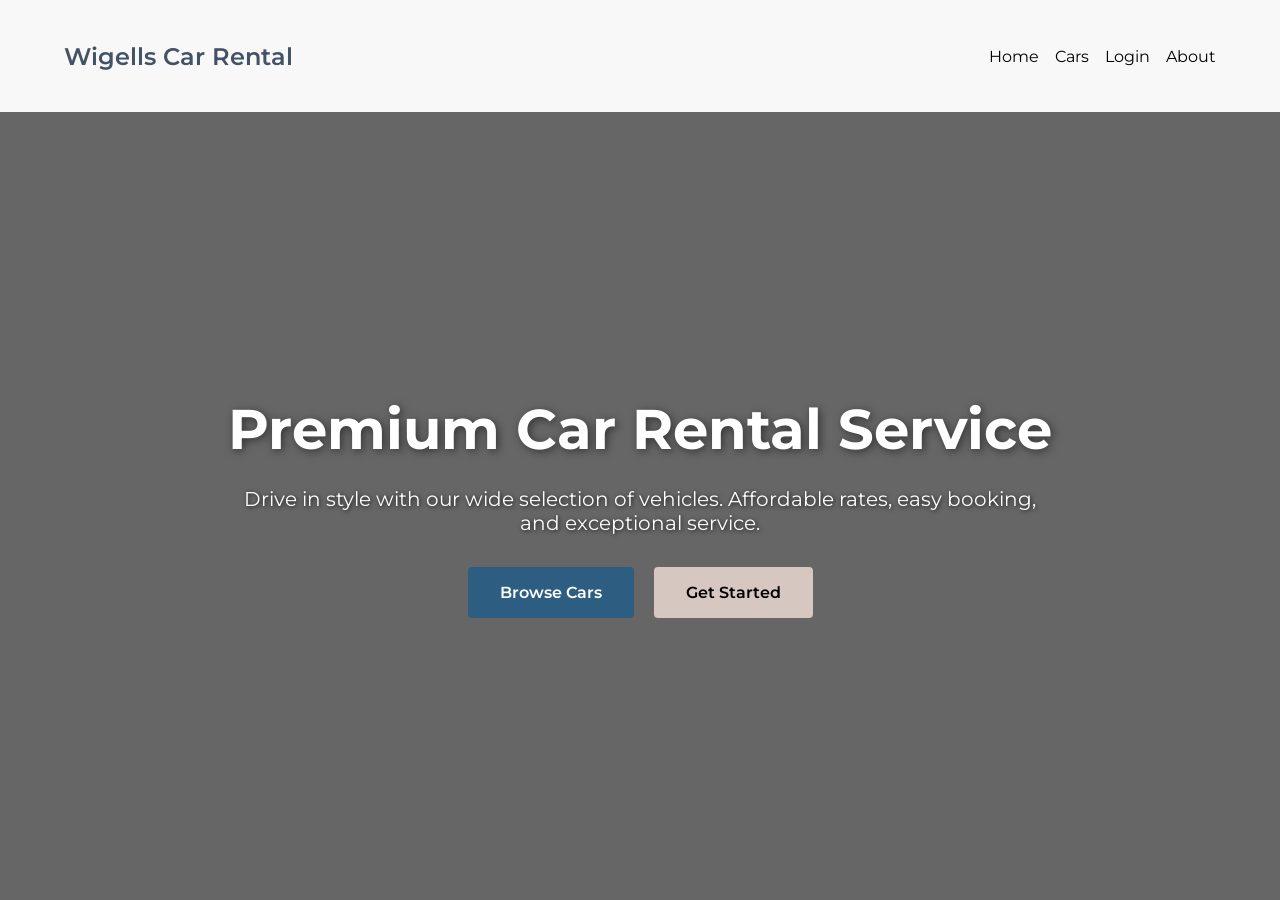
==== index.html @ 7b2bd9c6 "login, register, cars: works. endpoint: /bookings does not work, want authentication" ====
<!doctype html>
<html lang="en">
  <head>
    <meta charset="UTF-8" />
    <meta name="viewport" content="width=device-width, initial-scale=1.0" />
    <title>Car Rental Service</title>
    <link rel="stylesheet" href="styles.css" />
  </head>
  <body>
    <!-- Navigation Bar -->
    <nav class="navbar">
      <div class="logo">Wigells Car Rental</div>
      <ul class="nav-links">
        <li><a data-page="home" class="page-link active">Home</a></li>
        <li><a data-page="cars" class="page-link">Cars</a></li>
        <li id="my-pages-nav-item" class="hidden">
          <a data-page="my-pages" class="page-link" id="user-link">My Pages</a>
        </li>
        <li id="login-nav-item">
          <a data-page="login" class="page-link">Login</a>
        </li>
        <li id="admin-nav-item" class="hidden">
          <a data-page="admin" class="page-link">Admin</a>
        </li>
        <li>
          <a data-page="about" class="page-link" id="about-link">About</a>
        </li>
      </ul>
      <!-- <div class="user-status">
        <div class="welcome-msg" id="welcome-message">
          Welcome, <span id="username-nav">Vixilicious</span>!
        </div>
        <div id="auth-links">
          <a data-page="login" class="btn login-btn">Login</a>
          <a data-page="register" class="btn register-btn">Register</a>
        </div>
      </div> -->
      <button class="hidden" id="logout-btn">Logout</button>
    </nav>
    <!-- <div class="sub-navbar">
      <p class="sub-text">Want to be a part of our journey? Register for our 
        <span class="sub-highlight">newsletter</span> and get exclusive offers!
      </p>
    </div> -->

    <!-- Main Content Area -->
    <div class="scrollable-content">
      <main class="main-content">
        <!-- HOME PAGE -->
        <section id="home-section" class="page-section active">
          <div class="hero">
            <h1>Premium Car Rental Service</h1>
            <p>
              Drive in style with our wide selection of vehicles. Affordable
              rates, easy booking, and exceptional service.
            </p>
            <div>
              <a data-page="cars" class="btn btn-primary">Browse Cars</a>
              <a
                data-page="login"
                id="get-started-btn"
                class="btn btn-secondary"
                >Get Started</a
              >
            </div>
          </div>
        </section>

        <!-- CARS PAGE -->
        <section id="cars-section" class="page-section">
          <h1>Available Cars</h1>
          <div class="filter-cars-container">
            <input
              type="text"
              id="search-input"
              placeholder="Search cars by name or model..."
            />
            <label for="sort-select"><strong>Sort by:</strong></label>
            <select id="sort-select">
              <option value="none">Default</option>
              <option value="price">Price (Low to High)</option>
              <option value="name">Alphabetical (A-Z)</option>
            </select>
            <button id="clear-filters" class="filter-button">
              Clear Filters
            </button>
          </div>

          <div class="car-container" id="car-container">
            <!-- <div class="car-card">
              <img class="car-image" src="" alt="">
              <div class="car-info">
                <p class="car-name"></p>
                <p class="car-model"></p>
                <p class="car-price"></p>
                  <div class="car-features">
                    <p class="feature-1"></p>
                    <p class="feature-2"></p>
                    <p class="feature-3"></p>
                  </div>
              </div>
              <button class="rent-button">Rent Now</button>
              </div> -->
          </div>
          <p class="hidden" id="login-check">
            You need to be logged in to make a booking.

            <a href="#" data-page="login" id="login-here" class="page-link">
              Login here!</a
            >
          </p>
        </section>

        <!-- BOOKING PAGE -->
        <section id="booking-section" class="page-section">
          <div class="container" id="main-container">
            <div id="alert-box" class="alert"></div>

            <div class="user-info">
              <div>
                Logged in as:
                <strong id="username-display">user?</strong> | Date:
                <span id="current-date">2025-05-12 07:07:58</span>
              </div>
              <!-- <div class="booking-details">
                Selected Car ID:
                <strong id="car-id-display">Loading...</strong> | Your Bookings:
                <strong id="booking-count">0</strong>
              </div> -->
            </div>

            <div class="selected-car-container" id="selected-car-container">
              <!-- <img src="" alt="Car" class="car-image" id="car-image" />
              <div class="car-info">
                <h2 id="car-name">Loading car details...</h2>
                <p id="car-type">Retrieving information...</p>
                <div class="car-price" id="car-price">SEK 0 / day</div>
              </div> -->
            </div>

            <!-- <form id="booking-form">
              <div class="date-picker">
                <div class="form-group">
                  <label for="fromDate">From Date</label>
                  <input type="date" id="fromDate" name="fromDate" required />
                </div>

                <div class="form-group">
                  <label for="toDate">To Date</label>
                  <input type="date" id="toDate" name="toDate" required />
                </div>
              </div>

              <div class="price-summary">
                <div class="price-row">
                  <span>Daily Rate:</span>
                  <span id="daily-rate">SEK 0</span>
                </div>
                <div class="price-row">
                  <span>Number of Days:</span>
                  <span id="num-days">1</span>
                </div>
                <div class="price-row price-total">
                  <span>Total Price:</span>
                  <span id="total-price">SEK 0</span>
                </div>
              </div>

              <button
                type="button"
                class="btn btn-book"
                id="book-button"
                onclick="handleBooking()"
              >
                Book these dates
              </button>
            </form> -->
          </div>
        </section>

        <!-- USER PAGE -->
        <section id="my-pages-section" class="page-section">
          <div id="my-bookings">
            <h2>My Pages</h2>
            <div class="user-container">
              <div class="user-info">
                <div class="user-details">
                  <h3>Account Information</h3>
                  <p id="user-name"></p>
                  <p id="user-email"></p>
                  <p id="user-phone"></p>
                  <p id="user-username"></p>
                  <button class="edit-user-info"></button>
                </div>
              </div>
            </div>
            <div id="booking-container">
              <p>Loading your bookings...</p>
            </div>
          </div>
        </section>

        <!-- LOGIN PAGE -->
        <section id="login-section" class="page-section">
          <div class="flex-container">
            <div class="login-container">
              <div class="login-header">
                <h2>Sign In</h2>
              </div>

              <div class="form-container">
                <div id="login-alert" class="alert"></div>

                <form id="login-form">
                  <div class="form-group">
                    <label for="username">Username</label>
                    <input
                      type="text"
                      id="username"
                      name="username"
                      placeholder="Enter your username"
                      required
                    />
                  </div>

                  <div class="form-group">
                    <label for="password">Password</label>
                    <input
                      type="password"
                      id="password"
                      name="password"
                      placeholder="Enter your password"
                      required
                    />
                  </div>
                  <div id="login-result"></div>
                  <button type="submit" id="login-button">Sign In</button>
                </form>

                <div class="register-link">
                  Don't have an account?
                  <a data-page="register" class="page-link">Register here!</a>
                </div>
              </div>
            </div>
          </div>
        </section>

        <!-- REGISTER PAGE -->
        <section id="register-section" class="page-section">
          <div class="flex-container">
            <div class="registration-container">
              <div class="register-header">
                <h2>Create an Account</h2>
              </div>

              <div class="form-container">
                <div id="registration-alert" class="alert"></div>

                <form id="registration-form">
                  <!-- Name fields (first and last name) -->
                  <div class="form-row">
                    <div class="form-group">
                      <label for="firstName">First Name</label>
                      <input
                        type="text"
                        id="firstName"
                        name="firstName"
                        placeholder="Enter first name"
                        required
                      />
                    </div>

                    <div class="form-group">
                      <label for="lastName">Last Name</label>
                      <input
                        type="text"
                        id="lastName"
                        name="lastName"
                        placeholder="Enter last name"
                        required
                      />
                    </div>
                  </div>

                  <!-- Username field -->
                  <div class="form-group">
                    <label for="username-register">Username</label>
                    <input
                      type="text"
                      id="username-register"
                      name="username"
                      placeholder="Choose a username"
                      required
                    />
                    <div class="input-info">
                      Username must be 3-20 characters
                    </div>
                  </div>

                  <!-- Phone field -->
                  <div class="form-group">
                    <label for="phone">Phone Number</label>
                    <input
                      type="tel"
                      id="phone"
                      name="phone"
                      placeholder="Enter phone number"
                      required
                    />
                  </div>

                  <!-- Email field -->
                  <div class="form-group">
                    <label for="email">Email Address</label>
                    <input
                      type="email"
                      id="email"
                      name="email"
                      placeholder="Enter your email address"
                      required
                    />
                  </div>

                  <!-- Password fields -->
                  <div class="form-group">
                    <label for="password-register">Password</label>
                    <input
                      type="password"
                      id="password-register"
                      name="password"
                      placeholder="Create a password"
                      required
                    />
                  </div>

                  <div class="form-group">
                    <label for="confirm-password">Confirm Password</label>
                    <input
                      type="password"
                      id="confirm-password"
                      name="confirm-password"
                      placeholder="Confirm your password"
                      required
                    />
                  </div>

                  <button type="submit" id="register-button">
                    Create Account
                  </button>
                </form>

                <div class="login-link">
                  Already have an account?
                  <a data-page="login">Login here</a>
                </div>
              </div>
            </div>
          </div>
        </section>
      </main>

      <footer class="footer">
        <div class="footer-container">
          <div class="footer-content">
            <p class="copyright">Copyright &copy; 2025 Wigell Concernens AB</p>
            <p class="contact">
              Email: info@wigellcars.se | Phone: +46 8 123 456
            </p>
          </div>
        </div>
      </footer>
    </div>

    <!-- Include the app script -->
    <script src="app.js" defer></script>
  </body>
</html>
---- styles.css ----
/* === GLOBAL STYLES === */
@import url("https://fonts.googleapis.com/css2?family=Montserrat:wght@300;400;500;600;700&display=swap");

* {
  margin: 0;
  padding: 0;
  box-sizing: border-box;
}

:root {
  --primary-dark: #445266;
  --primary-light: #6d809d;
  --accent: #d7c7c1;
  --text-dark: #000000;
  --gray-dark: #575759;
  --blue: #2d5e82;
  --light-bg: #f8f8f8;
  --white: #ffffff;
  --transition: all 0.3s ease;
}

html,
body {
  font-family: "Montserrat", sans-serif;
  /* line-height: 1.6; */
  color: var(--text-dark);
  height: 100vh;
  margin: 0;
  padding: 0;
  overflow: auto;
}

body::-webkit-scrollbar {
  display: none;
}

/* .page-section {
  display: none;
}
.page-section.active {
  z-index: 10;
  display: block;
} */

a {
  text-decoration: none;
  color: inherit;
  cursor: pointer;
}

ul {
  list-style: none;
}

img {
  max-width: 100%;
  height: auto;
}

.btn {
  display: inline-block;
  padding: 0.8rem 1.8rem;
  font-weight: 500;
  border-radius: 4px;
  cursor: pointer;
  transition: var(--transition);
  text-align: center;
  font-size: 1rem;
  border: none;
}

.btn-primary {
  background-color: var(--blue);
  color: var(--white);
}

.btn-primary:hover {
  background-color: #234b69;
  transform: translateY(-2px);
  box-shadow: 0 4px 8px rgba(0, 0, 0, 0.1);
}

.btn-secondary {
  background-color: var(--accent);
  color: var(--text-dark);
}

.btn-secondary:hover {
  background-color: #c6b5ae;
  transform: translateY(-2px);
  box-shadow: 0 4px 8px rgba(0, 0, 0, 0.1);
}

.btn-book {
  background-color: var(--blue);
  color: var(--white);
  width: 100%;
  padding: 1rem;
  font-size: 1.1rem;
  margin-top: 1rem;
  border-radius: 4px;
}

.btn-book:hover {
  background-color: #234b69;
}

.alert {
  padding: 1rem;
  border-radius: 4px;
  margin-bottom: 1rem;
  display: none;
}

/* === NAVIGATION === */
.navbar {
  position: sticky;
  top: 0;
  left: 0;
  width: 100vw;
  height: 7rem;
  padding: 0 4rem;
  display: flex;
  justify-content: space-between;
  align-items: center;
  background-color: var(--light-bg);
  z-index: 1000;
}

.scrollable-content {
  margin: 0;
  padding: 0;
  position: absolute;
  top: 7rem; /* Lägg under navbaren */
  left: 0;
  width: 100vw;
  height: calc(100vh - 7rem);
  overflow-y: auto;
}

.logo {
  font-size: 1.5rem;
  font-weight: 600;
  color: var(--primary-dark);
  /* display: flex; */
  /* align-items: center; */
}

.nav-links {
  display: flex;
  align-items: center;
  gap: 1rem;
}

.nav-link {
  display: block;
  padding: 0.5rem 1rem;
  font-weight: 500;
  color: var(--primary-dark);
  background-color: var(--light-bg);
  border-radius: 4px;
  transition: var(--transition);
}

.nav-link:hover,
.nav-link.active {
  color: var(--blue);
  background-color: rgba(45, 94, 130, 0.1);
}

.user-status {
  display: flex;
  flex-direction: row;
  border: 1px solid var(--blue);
  align-items: center;
}

.welcome-msg {
  margin-right: 1rem;
  font-weight: 500;
}

#auth-links {
  display: flex;
  flex-direction: row;
  gap: 1rem;
}

#username-nav {
  color: var(--blue);
  font-weight: 600;
}

.logout-btn {
  background-color: var(--accent);
  color: var(--text-dark);
  border: none;
  padding: 0.5rem 1rem;
  border-radius: 4px;
  cursor: pointer;
  transition: var(--transition);
}

.logout-btn:hover {
  background-color: #c6b5ae;
}

/* Sub Navigation */
.sub-navbar {
  background-color: var(--gray-dark);
  color: white;
  /* padding: 0.8rem 5%; */
  height: 1.8rem;
  display: flex;
  align-items: center;
  justify-content: center;
  flex-direction: row;
}

.sub-text {
  /* font-size: 0.9rem; */
  font-weight: 400;
  margin: 0;
  text-align: center;
}

.sub-highlight {
  color: var(--accent);
  font-weight: 600;
}

/* === CONTENT WRAPPER === */
.content-wrapper {
  min-height: calc(100vh - 120px); /* Subtract navbar + sub-navbar height */
  display: flex;
  flex-direction: column;
}

.main-content {
  flex: 1;
}

/* === PAGE SECTIONS === */
.page-section {
  display: none;
  padding: 2rem 5%;
  min-height: calc(100vh - 170px); /* Subtract navbar + sub-navbar + footer */
  background-color: var(--white);
}

.page-section.active {
  display: block;
}

.hidden {
  display: none;
}

/* === HOME PAGE === */
#home-section {
  padding: 0;
  background-color: transparent;

  /* height: 100vh;
  overflow: hidden; */
}

.hero {
  background:
    linear-gradient(rgba(0, 0, 0, 0.6), rgba(0, 0, 0, 0.6)),
    url("https://images.unsplash.com/photo-1567808291548-fc3ee04dbcf0?ixlib=rb-4.0.3&auto=format&fit=crop&w=2000&q=80");
  background-size: cover;
  background-position: center;
  height: calc(100vh - 7rem);
  display: flex;
  flex-direction: column;
  justify-content: center;
  align-items: center;
  text-align: center;
  color: var(--white);
  /* padding: 0 1rem; */
}

.hero h1 {
  font-size: 3.5rem;
  font-weight: 700;
  margin-bottom: 1.5rem;
  text-shadow: 2px 2px 8px rgba(0, 0, 0, 0.5);
}

.hero p {
  font-size: 1.25rem;
  max-width: 800px;
  margin-bottom: 2rem;
  text-shadow: 1px 1px 4px rgba(0, 0, 0, 0.8);
}

.hero .btn {
  margin: 0 0.5rem;
  padding: 1rem 2rem;
  font-weight: 600;
}

/* === CARS PAGE === */
#cars-section {
  padding-top: 3rem;
}

#cars-section h1 {
  text-align: center;
  margin-bottom: 2rem;
  color: var(--primary-dark);
}

#searchInput {
  width: 100%;
  padding: 1rem;
  margin-bottom: 1rem;
  border: 1px solid #ddd;
  border-radius: 4px;
  font-size: 1rem;
}

.car-container {
  display: grid;
  grid-template-columns: repeat(auto-fill, minmax(300px, 1fr));
  gap: 2rem;
  margin-top: 2rem;
}

.car-card {
  background-color: var(--light-bg);
  border-radius: 8px;
  overflow: hidden;
  box-shadow: 0 4px 12px rgba(0, 0, 0, 0.05);
  transition: transform 0.3s ease;
}

.car-card:hover {
  transform: translateY(-5px);
  box-shadow: 0 10px 20px rgba(0, 0, 0, 0.1);
}

.car-image {
  width: 100%;
  height: 200px;
  object-fit: cover;
}

.car-info {
  padding: 1.5rem;
}

.car-name {
  font-size: 1.3rem;
  font-weight: 600;
  margin-bottom: 0.5rem;
  color: var(--primary-dark);
}

.car-type {
  color: var(--gray-dark);
  margin-bottom: 0.5rem;
}

.car-price {
  font-weight: 600;
  font-size: 1.2rem;
  color: var(--blue);
  margin: 1rem 0;
}

.rent-button {
  display: block;
  width: 100%;
  padding: 0.8rem;
  background-color: var(--blue);
  color: white;
  border: none;
  border-radius: 4px;
  font-weight: 500;
  cursor: pointer;
  transition: background-color 0.3s ease;
}

.rent-button:hover {
  background-color: #234b69;
}

/* === BOOKING PAGE === */
#booking-section {
  background-color: var(--white);
}

#booking-section .container {
  max-width: 900px;
  margin: 0 auto;
  background-color: var(--light-bg);
  border-radius: 8px;
  padding: 2rem;
  box-shadow: 0 4px 12px rgba(0, 0, 0, 0.05);
}

.user-info {
  display: flex;
  justify-content: space-between;
  margin-bottom: 2rem;
  padding-bottom: 1rem;
  border-bottom: 1px solid #ddd;
  flex-wrap: wrap;
}

.car-details {
  display: grid;
  grid-template-columns: 1fr 1fr;
  gap: 2rem;
  margin-bottom: 2rem;
  background-color: #f8f9fa;
  border-radius: 8px;
  overflow: hidden;
}

.car-details .car-image {
  width: 100%;
  height: 300px;
  object-fit: cover;
}

.car-info {
  padding: 2rem;
  display: flex;
  flex-direction: column;
}

.car-title {
  font-size: 2.5rem;
  margin-bottom: 1.5rem;
  color: #333;
  text-transform: uppercase;
}

.car-price {
  font-size: 1.2rem;
  margin-bottom: 2rem;
  color: #555;
}

.car-features {
  margin-top: auto;
}

.feature {
  font-size: 1.2rem;
  margin-bottom: 0.8rem;
  color: #666;
  text-transform: uppercase;
}
.date-picker {
  display: grid;
  grid-template-columns: repeat(auto-fit, minmax(200px, 1fr));
  gap: 2rem;
  margin-bottom: 2rem;
}

.form-group {
  margin-bottom: 1.5rem;
}

.form-group label {
  display: block;
  margin-bottom: 0.5rem;
  font-weight: 500;
  color: var(--primary-dark);
}

.form-group input {
  width: 100%;
  padding: 0.8rem;
  border: 1px solid #ddd;
  border-radius: 4px;
  font-size: 1rem;
}

.price-summary {
  background-color: var(--white);
  padding: 1.5rem;
  border-radius: 8px;
  margin-bottom: 1.5rem;
}

.price-row {
  display: flex;
  justify-content: space-between;
  margin-bottom: 0.8rem;
}

.price-total {
  font-weight: 600;
  font-size: 1.2rem;
  border-top: 1px solid #ddd;
  padding-top: 1rem;
  margin-top: 0.5rem;
}

/* === USER PAGE === */
#my-bookings {
  max-width: 1000px;
  margin: 0 auto;
}

#my-bookings h2 {
  text-align: center;
  color: var(--primary-dark);
  margin-bottom: 2rem;
}

/* === LOGIN & REGISTER PAGES === */
.flex-container {
  display: flex;
  /* align-items: center; */
  /* justify-content: center; */
  background-color: var(--white);
}

.login-container,
.registration-container {
  background-color: var(--light-bg);
  border-radius: 8px;
  box-shadow: 0 4px 16px rgba(0, 0, 0, 0.1);
  /* padding: 2rem; */
  /* overflow: hidden; */
  width: 100%;
  z-index: 10;
  max-width: 500px;
  height: auto;
  margin: 20px auto;
}

.form-container {
  padding: 2rem;
}

.login-header {
  display: flex;
  align-items: center;
  justify-content: center;
  background-color: rgb(58, 129, 209);
  color: var(--white);
  padding: 1.5rem;
  border-radius: 8px 8px 0 0;
}

.register-header {
  display: flex;
  flex-direction: column;
  align-items: center;
  justify-content: center;
  background-color: rgb(68, 156, 69);
  color: var(--white);
  padding: 1.5rem;
  border-radius: 8px 8px 0 0;
}

.login-header h2 {
  font-weight: 300;
}
.register-header h2 {
  font-weight: 300;
}

.header {
  text-align: center;
  margin-bottom: 2rem;
}

.header h1 {
  color: var(--primary-dark);
}

.header p {
  color: var(--gray-dark);
}

.form-row {
  display: grid;
  grid-template-columns: repeat(auto-fit, minmax(200px, 1fr));
  gap: 1.5rem;
}

.input-info {
  font-size: 0.8rem;
  color: var(--gray-dark);
  margin-top: 0.3rem;
}

#login-button,
#register-button {
  display: block;
  width: 100%;
  padding: 1rem;
  background-color: var(--blue);
  color: white;
  border: none;
  border-radius: 4px;
  font-size: 1.1rem;
  font-weight: 500;
  cursor: pointer;
  transition: background-color 0.3s ease;
  margin: 1.5rem 0;
}

#login-button:hover,
#register-button:hover {
  background-color: #234b69;
}

.register-link,
.login-link {
  text-align: center;
  margin-top: 1.5rem;
}

.register-link a,
.login-link a {
  color: var(--blue);
  font-weight: 500;
}

.register-link a:hover,
.login-link a:hover {
  text-decoration: underline;
}

/* === FOOTER === */
.footer {
  background-color: var(--primary-dark);
  color: var(--white);
  padding: 1.5rem 5%;
  margin-top: auto;
}

.footer-container {
  max-width: 1200px;
  margin: 0 auto;
}

.footer-content {
  display: flex;
  justify-content: space-between;
  align-items: center;
  flex-wrap: wrap;
}

/* === RESPONSIVE DESIGN === */
@media (max-width: 992px) {
  .navbar {
    padding: 1rem 3%;
  }

  .hero h1 {
    font-size: 2.8rem;
  }

  .car-details {
    grid-template-columns: 1fr;
  }
}

@media (max-width: 768px) {
  .navbar {
    height: auto;
    flex-direction: column;
    padding: 1rem;
  }

  .logo {
    margin-bottom: 1rem;
  }

  .nav-links {
    margin-bottom: 1rem;
    flex-wrap: wrap;
    justify-content: center;
  }

  .nav-links li {
    margin: 0.3rem;
  }

  .user-status {
    flex-direction: column;
    align-items: center;
  }

  .welcome-msg {
    margin-bottom: 0.5rem;
    margin-right: 0;
  }

  #auth-links {
    margin-top: 0.5rem;
  }

  .hero h1 {
    font-size: 2.2rem;
  }

  .hero p {
    font-size: 1rem;
  }

  .features {
    padding: 3rem 1rem;
  }

  .footer-content {
    flex-direction: column;
    text-align: center;
  }

  .footer-content p {
    margin-bottom: 0.5rem;
  }

  .user-info {
    flex-direction: column;
    gap: 1rem;
  }
}

@media (max-width: 480px) {
  .hero {
    height: 70vh;
  }

  .hero h1 {
    font-size: 1.8rem;
  }

  .hero .btn {
    display: block;
    width: 80%;
    margin: 0.5rem auto;
  }

  .form-row {
    grid-template-columns: 1fr;
  }
}

/* Add Font Awesome CDN if needed */
@import url("https://cdnjs.cloudflare.com/ajax/libs/font-awesome/6.1.1/css/all.min.css");
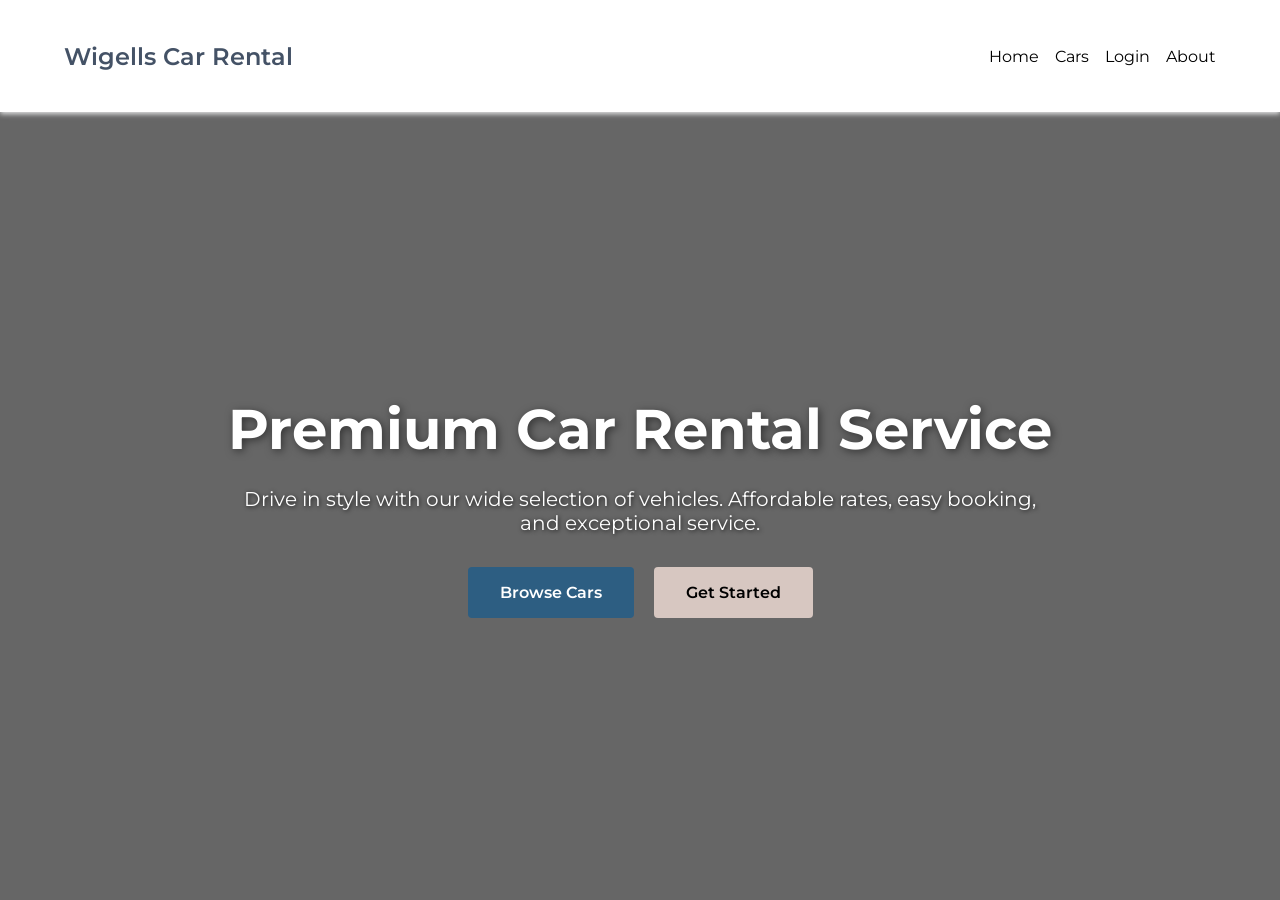
==== commit 6d092472: "wip" ====
--- a/index.html
+++ b/index.html
@@ -1,4 +1,4 @@
-<!doctype html>
+<!DOCTYPE html>
 <html lang="en">
   <head>
     <meta charset="UTF-8" />
@@ -122,59 +122,12 @@
                 <strong id="username-display">user?</strong> | Date:
                 <span id="current-date">2025-05-12 07:07:58</span>
               </div>
-              <!-- <div class="booking-details">
-                Selected Car ID:
-                <strong id="car-id-display">Loading...</strong> | Your Bookings:
-                <strong id="booking-count">0</strong>
-              </div> -->
-            </div>
-
-            <div class="selected-car-container" id="selected-car-container">
-              <!-- <img src="" alt="Car" class="car-image" id="car-image" />
-              <div class="car-info">
-                <h2 id="car-name">Loading car details...</h2>
-                <p id="car-type">Retrieving information...</p>
-                <div class="car-price" id="car-price">SEK 0 / day</div>
-              </div> -->
-            </div>
-
-            <!-- <form id="booking-form">
-              <div class="date-picker">
-                <div class="form-group">
-                  <label for="fromDate">From Date</label>
-                  <input type="date" id="fromDate" name="fromDate" required />
-                </div>
-
-                <div class="form-group">
-                  <label for="toDate">To Date</label>
-                  <input type="date" id="toDate" name="toDate" required />
-                </div>
-              </div>
-
-              <div class="price-summary">
-                <div class="price-row">
-                  <span>Daily Rate:</span>
-                  <span id="daily-rate">SEK 0</span>
-                </div>
-                <div class="price-row">
-                  <span>Number of Days:</span>
-                  <span id="num-days">1</span>
-                </div>
-                <div class="price-row price-total">
-                  <span>Total Price:</span>
-                  <span id="total-price">SEK 0</span>
-                </div>
-              </div>
-
-              <button
-                type="button"
-                class="btn btn-book"
-                id="book-button"
-                onclick="handleBooking()"
-              >
-                Book these dates
-              </button>
-            </form> -->
+            </div>
+
+            <div
+              class="selected-car-container"
+              id="selected-car-container"
+            ></div>
           </div>
         </section>
 
--- a/styles.css
+++ b/styles.css
@@ -1,5 +1,6 @@
 /* === GLOBAL STYLES === */
 @import url("https://fonts.googleapis.com/css2?family=Montserrat:wght@300;400;500;600;700&display=swap");
+@import url("https://fonts.googleapis.com/css2?family=Roboto+Condensed:ital,wght@0,100..900;1,100..900&display=swap");
 
 * {
   margin: 0;
@@ -34,14 +35,6 @@
   display: none;
 }
 
-/* .page-section {
-  display: none;
-}
-.page-section.active {
-  z-index: 10;
-  display: block;
-} */
-
 a {
   text-decoration: none;
   color: inherit;
@@ -123,7 +116,8 @@
   display: flex;
   justify-content: space-between;
   align-items: center;
-  background-color: var(--light-bg);
+  background-color: white;
+  box-shadow: 0px 2px 5px 0px #e7e8e9;
   z-index: 1000;
 }
 
@@ -142,8 +136,6 @@
   font-size: 1.5rem;
   font-weight: 600;
   color: var(--primary-dark);
-  /* display: flex; */
-  /* align-items: center; */
 }
 
 .nav-links {
@@ -205,18 +197,6 @@
   background-color: #c6b5ae;
 }
 
-/* Sub Navigation */
-.sub-navbar {
-  background-color: var(--gray-dark);
-  color: white;
-  /* padding: 0.8rem 5%; */
-  height: 1.8rem;
-  display: flex;
-  align-items: center;
-  justify-content: center;
-  flex-direction: row;
-}
-
 .sub-text {
   /* font-size: 0.9rem; */
   font-weight: 400;
@@ -245,7 +225,7 @@
   display: none;
   padding: 2rem 5%;
   min-height: calc(100vh - 170px); /* Subtract navbar + sub-navbar + footer */
-  background-color: var(--white);
+  background-color: #f9fafb;
 }
 
 .page-section.active {
@@ -266,8 +246,7 @@
 }
 
 .hero {
-  background:
-    linear-gradient(rgba(0, 0, 0, 0.6), rgba(0, 0, 0, 0.6)),
+  background: linear-gradient(rgba(0, 0, 0, 0.6), rgba(0, 0, 0, 0.6)),
     url("https://images.unsplash.com/photo-1567808291548-fc3ee04dbcf0?ixlib=rb-4.0.3&auto=format&fit=crop&w=2000&q=80");
   background-size: cover;
   background-position: center;
@@ -321,72 +300,141 @@
   font-size: 1rem;
 }
 
+/* --- Modern Car Grid and Card Styles --- */
 .car-container {
   display: grid;
-  grid-template-columns: repeat(auto-fill, minmax(300px, 1fr));
-  gap: 2rem;
-  margin-top: 2rem;
+  grid-template-columns: repeat(auto-fit, minmax(380px, 1fr));
+  gap: 0.9rem;
+  justify-content: center; /* Center the whole grid */
+  justify-items: stretch; /* Let cards fill the column width */
 }
 
 .car-card {
-  background-color: var(--light-bg);
-  border-radius: 8px;
+  background: #fff;
+  border-radius: 14px;
+  box-shadow: 0 1px 6px rgba(36, 104, 220, 0.07),
+    0 1.5px 9px rgba(60, 72, 88, 0.08);
   overflow: hidden;
-  box-shadow: 0 4px 12px rgba(0, 0, 0, 0.05);
-  transition: transform 0.3s ease;
-}
-
-.car-card:hover {
-  transform: translateY(-5px);
-  box-shadow: 0 10px 20px rgba(0, 0, 0, 0.1);
+  display: flex;
+  flex-direction: column;
+  border: 1px solid #eee;
+  transition: box-shadow 0.19s, transform 0.15s;
+  min-height: 335px;
+  max-width: 340px;
+  width: 100%;
+  margin: 0 auto;
+}
+
+@media (max-width: 600px) {
+  .car-card {
+    max-width: 100%;
+  }
 }
 
 .car-image {
   width: 100%;
-  height: 200px;
+  height: 140px;
   object-fit: cover;
+  background: #f3f3f3;
 }
 
 .car-info {
-  padding: 1.5rem;
+  padding: 1.1rem 1.2rem 0.7rem 1.2rem;
+  flex: 1;
+  display: flex;
+  flex-direction: column;
+  gap: 0.5rem;
 }
 
 .car-name {
-  font-size: 1.3rem;
+  font-size: 1.12rem;
+  font-weight: 700;
+  color: #222e3a;
+  margin-bottom: 0.09em;
+  letter-spacing: -0.01em;
+}
+
+.car-model {
+  font-size: 0.97rem;
+  color: #4d6074;
+  margin-bottom: 0.16em;
+}
+
+.car-features-container {
+  gap: 0.6rem;
+  display: flex;
+  flex-direction: column;
+  justify-content: start;
+}
+
+.car-features-container p {
+  font-family: "Roboto Condensed", sans-serif;
+  font-weight: 500;
+}
+
+.car-features {
+  display: flex;
+  flex-wrap: wrap;
+  /* align-items: center; */
+  /* justify-content: center;  */
+  gap: 0.33em;
+  margin-bottom: 0.07em;
+  width: 100%;
+}
+
+.car-features p {
+  background: #fff;
+  color: #000000;
+  border: 1px solid #bbb;
+  border-radius: 999px;
+  padding: 0.11em 0.8em;
+  font-size: 0.82em;
   font-weight: 600;
-  margin-bottom: 0.5rem;
-  color: var(--primary-dark);
-}
-
-.car-type {
-  color: var(--gray-dark);
-  margin-bottom: 0.5rem;
+  margin: 0 0.22em 0.17em 0;
+  display: inline-block;
+  transition: background 0.11s;
+}
+
+.car-bottom-row {
+  display: flex;
+  justify-content: space-between;
+  align-items: center;
+  width: 100%;
+  margin-top: 1.1em;
 }
 
 .car-price {
+  font-size: 1.08rem;
+  color: #222e3a;
+  font-weight: 700;
+  margin: 0;
+}
+
+.rent-button {
+  background: #2563eb;
+  color: #fff;
+  font-size: 1rem;
   font-weight: 600;
-  font-size: 1.2rem;
-  color: var(--blue);
-  margin: 1rem 0;
-}
-
-.rent-button {
-  display: block;
-  width: 100%;
-  padding: 0.8rem;
-  background-color: var(--blue);
-  color: white;
+  border-radius: 7px;
+  padding: 0.48em 1.18em;
   border: none;
-  border-radius: 4px;
-  font-weight: 500;
   cursor: pointer;
-  transition: background-color 0.3s ease;
+  box-shadow: 0 1px 7px rgba(36, 104, 220, 0.09);
+  transition: background 0.13s, box-shadow 0.13s;
+  margin-bottom: 0.08em;
+  margin-left: 1em;
 }
 
 .rent-button:hover {
-  background-color: #234b69;
-}
-
+  background: #174183;
+  box-shadow: 0 5px 13px rgba(36, 104, 220, 0.11);
+  transform: translateY(-1px) scale(1.01);
+}
+
+.message-container {
+  min-height: 1.2em;
+  padding-bottom: 0.5em;
+}
 /* === BOOKING PAGE === */
 #booking-section {
   background-color: var(--white);
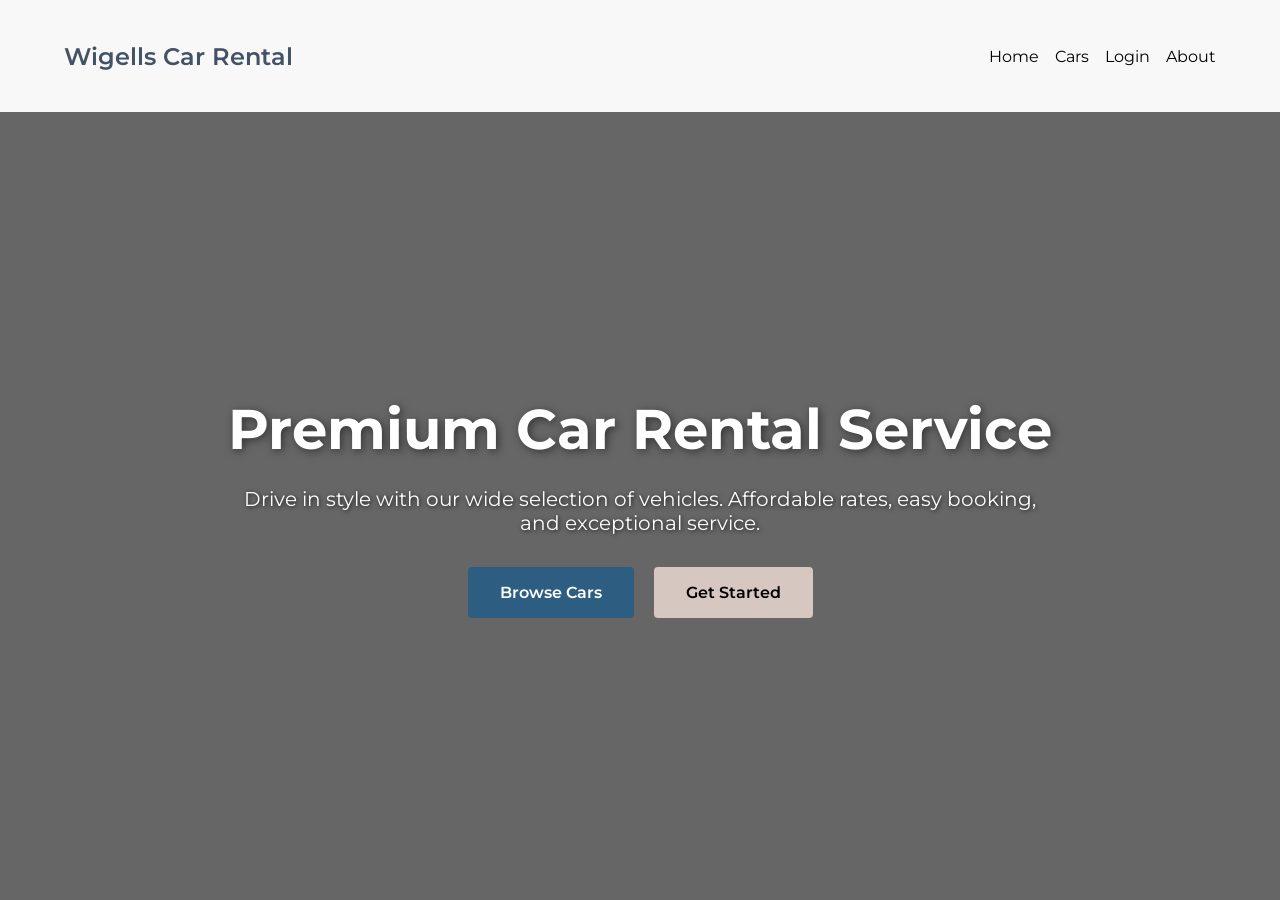
==== commit 1417fbc4: "Input field designed" ====
--- a/index.html
+++ b/index.html
@@ -26,22 +26,9 @@
           <a data-page="about" class="page-link" id="about-link">About</a>
         </li>
       </ul>
-      <!-- <div class="user-status">
-        <div class="welcome-msg" id="welcome-message">
-          Welcome, <span id="username-nav">Vixilicious</span>!
-        </div>
-        <div id="auth-links">
-          <a data-page="login" class="btn login-btn">Login</a>
-          <a data-page="register" class="btn register-btn">Register</a>
-        </div>
-      </div> -->
+
       <button class="hidden" id="logout-btn">Logout</button>
     </nav>
-    <!-- <div class="sub-navbar">
-      <p class="sub-text">Want to be a part of our journey? Register for our 
-        <span class="sub-highlight">newsletter</span> and get exclusive offers!
-      </p>
-    </div> -->
 
     <!-- Main Content Area -->
     <div class="scrollable-content">
@@ -86,22 +73,7 @@
             </button>
           </div>
 
-          <div class="car-container" id="car-container">
-            <!-- <div class="car-card">
-              <img class="car-image" src="" alt="">
-              <div class="car-info">
-                <p class="car-name"></p>
-                <p class="car-model"></p>
-                <p class="car-price"></p>
-                  <div class="car-features">
-                    <p class="feature-1"></p>
-                    <p class="feature-2"></p>
-                    <p class="feature-3"></p>
-                  </div>
-              </div>
-              <button class="rent-button">Rent Now</button>
-              </div> -->
-          </div>
+          <div class="car-container" id="car-container"></div>
           <p class="hidden" id="login-check">
             You need to be logged in to make a booking.
 
--- a/styles.css
+++ b/styles.css
@@ -1,6 +1,5 @@
 /* === GLOBAL STYLES === */
 @import url("https://fonts.googleapis.com/css2?family=Montserrat:wght@300;400;500;600;700&display=swap");
-@import url("https://fonts.googleapis.com/css2?family=Roboto+Condensed:ital,wght@0,100..900;1,100..900&display=swap");
 
 * {
   margin: 0;
@@ -28,12 +27,20 @@
   height: 100vh;
   margin: 0;
   padding: 0;
-  overflow: auto;
+  overflow: hidden;
 }
 
 body::-webkit-scrollbar {
   display: none;
 }
+
+/* .page-section {
+  display: none;
+}
+.page-section.active {
+  z-index: 10;
+  display: block;
+} */
 
 a {
   text-decoration: none;
@@ -116,8 +123,7 @@
   display: flex;
   justify-content: space-between;
   align-items: center;
-  background-color: white;
-  box-shadow: 0px 2px 5px 0px #e7e8e9;
+  background-color: var(--light-bg);
   z-index: 1000;
 }
 
@@ -136,6 +142,8 @@
   font-size: 1.5rem;
   font-weight: 600;
   color: var(--primary-dark);
+  /* display: flex; */
+  /* align-items: center; */
 }
 
 .nav-links {
@@ -197,6 +205,18 @@
   background-color: #c6b5ae;
 }
 
+/* Sub Navigation */
+.sub-navbar {
+  background-color: var(--gray-dark);
+  color: white;
+  /* padding: 0.8rem 5%; */
+  height: 1.8rem;
+  display: flex;
+  align-items: center;
+  justify-content: center;
+  flex-direction: row;
+}
+
 .sub-text {
   /* font-size: 0.9rem; */
   font-weight: 400;
@@ -225,7 +245,7 @@
   display: none;
   padding: 2rem 5%;
   min-height: calc(100vh - 170px); /* Subtract navbar + sub-navbar + footer */
-  background-color: #f9fafb;
+  background-color: var(--white);
 }
 
 .page-section.active {
@@ -291,150 +311,117 @@
   color: var(--primary-dark);
 }
 
-#searchInput {
-  width: 100%;
+.filter-cars-container {
+  display: flex;
+  align-items: center;
+  gap: 1rem;
+  margin-bottom: 2rem;
   padding: 1rem;
-  margin-bottom: 1rem;
+  background: var(--white);
+  border-radius: 8px;
+  box-shadow: 0 2px 8px rgba(0, 0, 0, 0.05);
+}
+
+#search-input {
+  flex: 1;
+  padding: 0.75rem;
   border: 1px solid #ddd;
   border-radius: 4px;
-  font-size: 1rem;
-}
-
-/* --- Modern Car Grid and Card Styles --- */
+  font-size: 0.9rem;
+}
+
+#search-input:focus {
+  outline: none;
+  border-color: var(--blue);
+}
+
+#sort-select {
+  padding: 0.75rem;
+  border: 1px solid #ddd;
+  border-radius: 4px;
+  background: var(--white);
+  font-size: 0.9rem;
+  cursor: pointer;
+}
+
+.filter-button {
+  padding: 0.75rem 1rem;
+  background: var(--accent);
+  border: none;
+  border-radius: 4px;
+  cursor: pointer;
+  font-size: 0.9rem;
+}
+
+.filter-button:hover {
+  background: #c6b5ae;
+}
 .car-container {
   display: grid;
-  grid-template-columns: repeat(auto-fit, minmax(380px, 1fr));
-  gap: 0.9rem;
-  justify-content: center; /* Center the whole grid */
-  justify-items: stretch; /* Let cards fill the column width */
+  grid-template-columns: repeat(auto-fill, minmax(300px, 1fr));
+  gap: 2rem;
+  margin-top: 2rem;
 }
 
 .car-card {
-  background: #fff;
-  border-radius: 14px;
-  box-shadow: 0 1px 6px rgba(36, 104, 220, 0.07),
-    0 1.5px 9px rgba(60, 72, 88, 0.08);
+  background-color: var(--light-bg);
+  border-radius: 8px;
   overflow: hidden;
-  display: flex;
-  flex-direction: column;
-  border: 1px solid #eee;
-  transition: box-shadow 0.19s, transform 0.15s;
-  min-height: 335px;
-  max-width: 340px;
-  width: 100%;
-  margin: 0 auto;
-}
-
-@media (max-width: 600px) {
-  .car-card {
-    max-width: 100%;
-  }
+  box-shadow: 0 4px 12px rgba(0, 0, 0, 0.05);
+  transition: transform 0.3s ease;
+}
+
+.car-card:hover {
+  transform: translateY(-5px);
+  box-shadow: 0 10px 20px rgba(0, 0, 0, 0.1);
 }
 
 .car-image {
   width: 100%;
-  height: 140px;
+  height: 200px;
   object-fit: cover;
-  background: #f3f3f3;
 }
 
 .car-info {
-  padding: 1.1rem 1.2rem 0.7rem 1.2rem;
-  flex: 1;
-  display: flex;
-  flex-direction: column;
-  gap: 0.5rem;
+  padding: 1.5rem;
 }
 
 .car-name {
-  font-size: 1.12rem;
-  font-weight: 700;
-  color: #222e3a;
-  margin-bottom: 0.09em;
-  letter-spacing: -0.01em;
-}
-
-.car-model {
-  font-size: 0.97rem;
-  color: #4d6074;
-  margin-bottom: 0.16em;
-}
-
-.car-features-container {
-  gap: 0.6rem;
-  display: flex;
-  flex-direction: column;
-  justify-content: start;
-}
-
-.car-features-container p {
-  font-family: "Roboto Condensed", sans-serif;
+  font-size: 1.3rem;
+  font-weight: 600;
+  margin-bottom: 0.5rem;
+  color: var(--primary-dark);
+}
+
+.car-type {
+  color: var(--gray-dark);
+  margin-bottom: 0.5rem;
+}
+
+.car-price {
+  font-weight: 600;
+  font-size: 1.2rem;
+  color: var(--blue);
+  margin: 1rem 0;
+}
+
+.rent-button {
+  display: block;
+  width: 100%;
+  padding: 0.8rem;
+  background-color: var(--blue);
+  color: white;
+  border: none;
+  border-radius: 4px;
   font-weight: 500;
-}
-
-.car-features {
-  display: flex;
-  flex-wrap: wrap;
-  /* align-items: center; */
-  /* justify-content: center;  */
-  gap: 0.33em;
-  margin-bottom: 0.07em;
-  width: 100%;
-}
-
-.car-features p {
-  background: #fff;
-  color: #000000;
-  border: 1px solid #bbb;
-  border-radius: 999px;
-  padding: 0.11em 0.8em;
-  font-size: 0.82em;
-  font-weight: 600;
-  margin: 0 0.22em 0.17em 0;
-  display: inline-block;
-  transition: background 0.11s;
-}
-
-.car-bottom-row {
-  display: flex;
-  justify-content: space-between;
-  align-items: center;
-  width: 100%;
-  margin-top: 1.1em;
-}
-
-.car-price {
-  font-size: 1.08rem;
-  color: #222e3a;
-  font-weight: 700;
-  margin: 0;
-}
-
-.rent-button {
-  background: #2563eb;
-  color: #fff;
-  font-size: 1rem;
-  font-weight: 600;
-  border-radius: 7px;
-  padding: 0.48em 1.18em;
-  border: none;
   cursor: pointer;
-  box-shadow: 0 1px 7px rgba(36, 104, 220, 0.09);
-  transition: background 0.13s, box-shadow 0.13s;
-  margin-bottom: 0.08em;
-  margin-left: 1em;
+  transition: background-color 0.3s ease;
 }
 
 .rent-button:hover {
-  background: #174183;
-  box-shadow: 0 5px 13px rgba(36, 104, 220, 0.11);
-  transform: translateY(-1px) scale(1.01);
-}
-
-.message-container {
-  min-height: 1.2em;
-  padding-bottom: 0.5em;
-}
+  background-color: #234b69;
+}
+
 /* === BOOKING PAGE === */
 #booking-section {
   background-color: var(--white);
@@ -563,11 +550,26 @@
 }
 
 /* === LOGIN & REGISTER PAGES === */
+#login-section {
+  height: 100%; /* Take full height of scrollable-content */
+  display: flex; /* Make it a flex container */
+  align-items: center;
+  justify-content: center;
+  padding: 0;
+  margin: 0;
+}
+
 .flex-container {
-  display: flex;
-  /* align-items: center; */
-  /* justify-content: center; */
+  padding: 0;
+  margin: 0;
+  display: flex;
+  align-items: center;
+  justify-content: center;
+  width: 100%;
+  height: 100%; /* Use full height of login-section */
   background-color: var(--white);
+  /* padding: 1rem;  */
+  box-sizing: border-box;
 }
 
 .login-container,
@@ -575,13 +577,10 @@
   background-color: var(--light-bg);
   border-radius: 8px;
   box-shadow: 0 4px 16px rgba(0, 0, 0, 0.1);
-  /* padding: 2rem; */
-  /* overflow: hidden; */
   width: 100%;
-  z-index: 10;
   max-width: 500px;
   height: auto;
-  margin: 20px auto;
+  margin: 0; /* Remove margin since flex handles centering */
 }
 
 .form-container {
@@ -796,5 +795,11 @@
   }
 }
 
+@media (max-width: 768px) {
+  .filter-cars-container {
+    flex-direction: column;
+  }
+}
+
 /* Add Font Awesome CDN if needed */
 @import url("https://cdnjs.cloudflare.com/ajax/libs/font-awesome/6.1.1/css/all.min.css");
